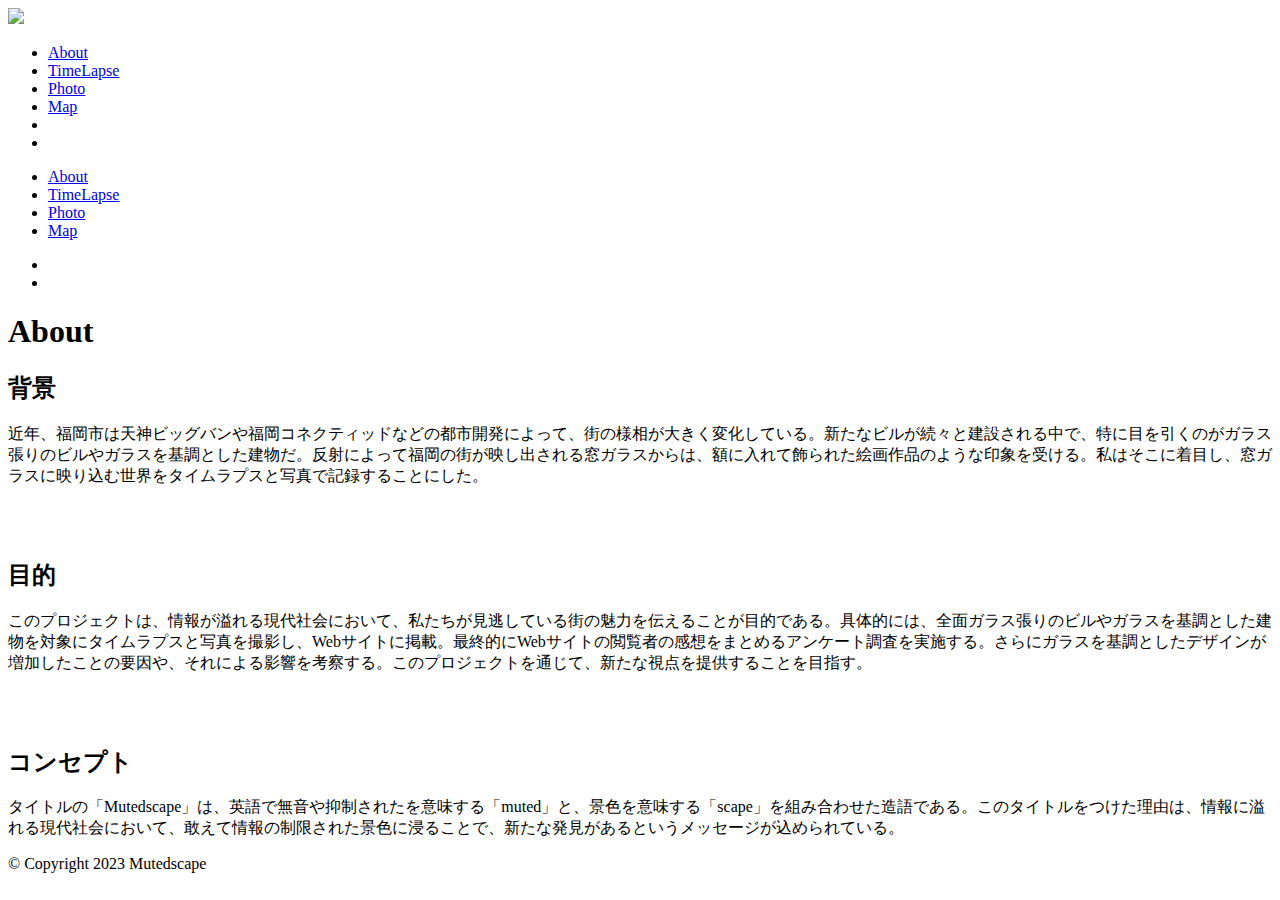
==== About/about.html @ 67d5ff3b "Add files via upload" ====
<!DOCTYPE html>
<html lang="ja">

  <head>
    <meta charset="UTF-8">
    <link rel="stylesheet" href="style.css">
    <script src="jquery-3.7.0.min.js"></script> <!—jQueryのファイルの読み込み—>
    <link rel="stylesheet" href="./css/all.min.css">
    <meta name="viewport" content="width=device-width">
    <title>Mutedscape</title>
  </head>
  
  <body>
    <header>
      
      <nav>
        <a href="../index.html" class="logo">
          <img src="images/logo.mutedscape.png">
        </a>
      </nav>
        
<!--▽▽ハンバーガーメニュー▽▽-->
        <div id="hamburger">
          <div class="icon">
              <span></span>
              <span></span>
              <span></span>
          </div>
        </div>
        <script>
          $('#hamburger').on('click', function(){
          $('.icon').toggleClass('close');
          $('.hamburger-list').slideToggle();
          });
        </script>
<!--△△ハンバーガーメニュー△△-->
        
<!--▽▽ハンバーガーメニューのリスト▽▽-->
        <nav class="hamburger-list">
          <ul>
            <li><a href="../About/about.html">About</a></li>
            <li><a href="../Time Lapse/timelapse.html">TimeLapse</a></li>
            <li><a href="../Photo/photo.html">Photo</a></li>
            <li><a href="../Map/map.html">Map</a></li>
            <li><a href="https://instagram.com/intent/tweet?text={ページタイトル}&url={URL}" target="_blank" rel="nofollow"><i class="fab fa-instagram"></i></a></li>
            <li><a href="http://b.hatena.ne.jp/add?mode=confirm&url={URL}&title={ページタイトル}" target="_blank" rel="nofollow"><i class="fab fa-youtube"></i></a></li>
          </ul>
        </nav> 
<!--△△ハンバーガーメニューのリスト△△-->

<!--▽▽ヘッダーリスト▽▽-->
        <nav class="main-menu">
          <ul>
            <li><a href="../About/about.html">About</a></li>
            <li><a href="../Time Lapse/timelapse.html">TimeLapse</a></li>
            <li><a href="../Photo/photo.html">Photo</a></li>
            <li><a href="../Map/map.html">Map</a></li>
          </ul>
        </nav>
        <ul class="fas_sns_icon">
          <li><a href="https://instagram.com/intent/tweet?text={ページタイトル}&url={URL}" target="_blank" rel="nofollow"><i class="fab fa-instagram"></i></a></li>
          <li><a href="http://b.hatena.ne.jp/add?mode=confirm&url={URL}&title={ページタイトル}" target="_blank" rel="nofollow"><i class="fab fa-youtube"></i></a></li>
        </ul>
<!--△△ヘッダーリスト△△-->

    </header>
      
    <main>
      <article>
        <div class="content-container">
          <h1>About</h1>
          <h2>背景</h2>
          <p>近年、福岡市は天神ビッグバンや福岡コネクティッドなどの都市開発によって、街の様相が大きく変化している。新たなビルが続々と建設される中で、特に目を引くのがガラス張りのビルやガラスを基調とした建物だ。反射によって福岡の街が映し出される窓ガラスからは、額に入れて飾られた絵画作品のような印象を受ける。私はそこに着目し、窓ガラスに映り込む世界をタイムラプスと写真で記録することにした。</p>
          <br></br>
          <h2>目的</h2>
          <p>このプロジェクトは、情報が溢れる現代社会において、私たちが見逃している街の魅力を伝えることが目的である。具体的には、全面ガラス張りのビルやガラスを基調とした建物を対象にタイムラプスと写真を撮影し、Webサイトに掲載。最終的にWebサイトの閲覧者の感想をまとめるアンケート調査を実施する。さらにガラスを基調としたデザインが増加したことの要因や、それによる影響を考察する。このプロジェクトを通じて、新たな視点を提供することを目指す。</p>
          <br></br>
          <h2>コンセプト</h2>
          <p>タイトルの「Mutedscape」は、英語で無音や抑制されたを意味する「muted」と、景色を意味する「scape」を組み合わせた造語である。このタイトルをつけた理由は、情報に溢れる現代社会において、敢えて情報の制限された景色に浸ることで、新たな発見があるというメッセージが込められている。</p>
        </div>
      </article>
    </main>

    <div class="wrapper">
      <footer>
        &copy; Copyright 2023 Mutedscape
      </footer>
    </div>

  </body>
</html>
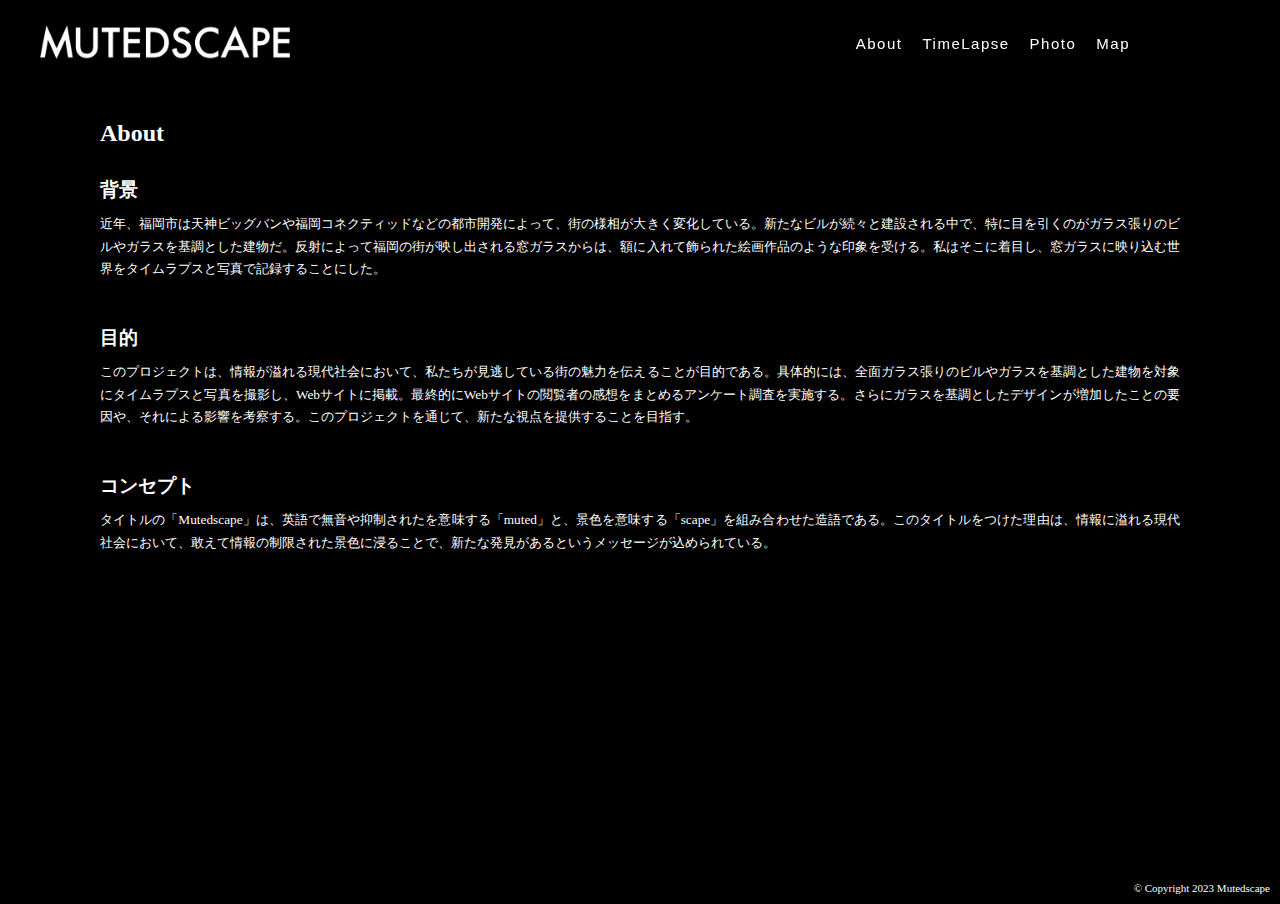
==== commit 2fad5356: "Add files via upload" ====
--- a/About/about.html
+++ b/About/about.html
@@ -15,7 +15,7 @@
       
       <nav>
         <a href="../index.html" class="logo">
-          <img src="images/logo.mutedscape.png">
+          <img src="images/logo.mutedscape2.png">
         </a>
       </nav>
         
@@ -43,7 +43,7 @@
             <li><a href="../Photo/photo.html">Photo</a></li>
             <li><a href="../Map/map.html">Map</a></li>
             <li><a href="https://instagram.com/intent/tweet?text={ページタイトル}&url={URL}" target="_blank" rel="nofollow"><i class="fab fa-instagram"></i></a></li>
-            <li><a href="http://b.hatena.ne.jp/add?mode=confirm&url={URL}&title={ページタイトル}" target="_blank" rel="nofollow"><i class="fab fa-youtube"></i></a></li>
+            <li><a href="https://www.youtube.com/entry/mode=confirm&title={ページタイトル}&url={URL}" target="_blank" rel="nofollow"><i class="fab fa-youtube"></i></a></li>
           </ul>
         </nav> 
 <!--△△ハンバーガーメニューのリスト△△-->
@@ -59,7 +59,7 @@
         </nav>
         <ul class="fas_sns_icon">
           <li><a href="https://instagram.com/intent/tweet?text={ページタイトル}&url={URL}" target="_blank" rel="nofollow"><i class="fab fa-instagram"></i></a></li>
-          <li><a href="http://b.hatena.ne.jp/add?mode=confirm&url={URL}&title={ページタイトル}" target="_blank" rel="nofollow"><i class="fab fa-youtube"></i></a></li>
+          <li><a href="https://www.youtube.com/entry/mode=confirm&title={ページタイトル}&url={URL}" target="_blank" rel="nofollow"><i class="fab fa-youtube"></i></a></li>
         </ul>
 <!--△△ヘッダーリスト△△-->
 
--- a/About/style.css
+++ b/About/style.css
@@ -0,0 +1,309 @@
+@charset "UTF-8";
+
+* {
+    margin: 0;
+    padding: 0 ;
+    list-style: none;
+    text-decoration: none;
+}
+
+#wrap {
+    width: 100%;
+    margin: 0 auto;
+}
+
+body{
+	margin: 0;
+    min-width:960px;
+	background:#000;
+	font-size:15px;
+	font-family:  "ヒラギノ角ゴ ProN W5", HiraKakuProN-W5, 游ゴシック, "Yu Gothic", メイリオ, Meiryo, Verdana, Helvetica, Arial, sans-serif;
+}
+
+header {
+  height: 90px;
+  width: 100%;
+  padding: 0;
+  position: fixed;
+  top: 0;
+  display: flex;
+  background: linear-gradient(rgba(0,0,0,1),rgba(0,0,0,1));
+}
+
+nav{
+	position:relative;
+    display:flex;
+    justify-content:right;
+	align-items:center;
+    height:80px;
+    width:100%;
+    margin:0;
+}
+
+.logo{
+	display: block;
+	width: 250px;
+	position: fixed;
+	top: 25px;
+	left: 40px;
+}
+
+.logo img{
+    width:100%;
+    height:auto;
+}
+
+.main-menu {
+	position: fixed;
+	top: 5px;
+    right: 140px;
+    width: auto;
+}
+
+.main-menu ul li {
+	text-align: center;
+	float: left;
+	height: 20px; /*メニューの高さ*/
+}
+
+.main-menu ul li a {
+	height:60px;
+    margin-left:0px;
+    color:#FFF;
+    text-decoration:none;
+    letter-spacing:.1em;
+	padding: 10px 10px;
+    font-size: 15px;
+}
+
+.main-menu ul li a:hover {
+    background: #222;
+}
+
+.fas_sns_icon{
+	margin: 35px 50px;
+	padding: 0; 
+	display: -webkit-flex;
+    display: -moz-flex;
+    display: flex;
+}
+.fas_sns_icon li{
+	list-style: none;
+	margin: 0 30px 0 0;
+}
+.fas_sns_icon li:last-child{
+	margin: 0 0 0 0;
+}
+.fas_sns_icon li a{
+	text-decoration: none;
+	display: inline-block;
+}
+.fas_sns_icon li a i{
+	display: inline-block;
+	width: 20px;
+	height: 20px;	
+	color: #FFF;
+	font-size: 30px;
+	display: -webkit-flex;
+    display: -moz-flex;
+    display: flex;
+	justify-content: center;
+	align-items: center;	
+}
+
+.hamburger-list {
+    display: none;	/*ハンバーガーメニューのリスト（スマホ用）を非表示*/
+}
+
+article{
+    margin: 120px 100px 80px;
+}
+
+h1 {
+    color: #FFF;
+    font-family: "ヒラギノ角ゴ ProN W5";
+    font-size: 18pt;
+    text-align: justify;
+    margin-bottom: 30px;
+}
+
+h2 {
+    color: #FFF;
+    font-family: "ヒラギノ角ゴ ProN W5";
+    font-size: 14pt;
+    text-align: justify;
+    margin-bottom: 10px;
+}
+
+p {
+    color: #FFF;
+    font-family: "ヒラギノ角ゴ ProN W5";
+    font-size: 10pt;
+    line-height: 1.7;
+    text-align: justify;
+    margin-bottom: 10px;
+}
+
+/**********************************　
+以下、ハンバーガーメニューの設定　
+************************************/
+
+@media (max-width: 960px) {
+
+    body{
+        margin: 0;
+        min-width:800px;
+        background:#000;
+        font-size:12px;
+        font-family:  "ヒラギノ角ゴ ProN W5", HiraKakuProN-W5, 游ゴシック, "Yu Gothic", メイリオ, Meiryo, Verdana, Helvetica, Arial, sans-serif;
+    }
+    
+    .main-menu {
+        display: none;
+        }
+    
+    .fas_sns_icon{
+        display: none;
+    }
+    
+    .logo{
+        display: block;
+        width: 250px;
+        position: fixed;
+        top: 25px;
+        left: 30px;
+    }
+    
+    .logo img{
+        width:90%;
+        height:auto;
+    }
+        
+    #hamburger {
+        background-color: transparent;  /*透明の背景*/
+        position: absolute;             /*ハンバーガーの横線の位置を決めるための基準*/
+        cursor: pointer;                /*リンクを示すカーソルを表示（指差しマーク）*/
+        top: 10px;
+        right: 10px;
+        height: 40px;
+        width: 40px;                    /*高さと同じ幅*/
+        }
+    
+    .icon span {
+        position: absolute;       /*親要素である#hamburgerを基準に位置を指定*/
+        top: 20px;
+        right: 10px;               /*#hamburger内の左がら15pxに横線を配置（幅が60pxなので右からも15px）*/
+        width: 30px;              /*横線の幅*/
+        height: 3px;              /*横線の高さ*/
+        background-color: white;  /*横線を白色*/
+        transition: ease 0.5s;   /*変化の時間（easeは初期値）*/
+    }
+    
+    .icon span:nth-of-type(1) {
+        top: 16px;
+    }
+    .icon span:nth-of-type(2) {
+        top: 28px;
+    }
+        
+    .icon span:nth-of-type(3) {
+        top: 40px;
+    }
+    
+    .close span:nth-of-type(1) {
+        transform: rotate(45deg); /*反時計回りに45度回転*/
+        top: 28px;
+    }
+        
+    .close span:nth-of-type(2) {
+        opacity: 0;
+    }
+    
+    .close span:nth-of-type(3) {
+        transform: rotate(-45deg); /*時計回りに45度回転*/
+        top: 28px;
+    }
+    
+    .hamburger-list {
+        font-size:20px;
+        top: 80px;  /*headerの余白分*/
+        left: 0px;  /*headerの余白分　ヘッダーには左右に15px余白があるので、headerの子要素となる.hamburger-listは15px分内側に設置されます。その余白を埋めるために左に寄せる。*/
+        position: absolute; /*絶対配置　top　leftからの位置を絶対配置する*/
+        z-index: 10;
+        height: 100vh;
+        width: 100%;
+        background-color: rgba(0, 0, 0);
+    }
+    
+    .hamburger-list ul li {
+        text-align: center;
+        height: 50px; /*メニューの高さ*/
+    }
+    
+    nav.hamburger-list{
+        justify-content: center;
+    }
+    
+    .hamburger-list ul li a {
+        height:0px;
+        margin-left:0px;
+        color:#FFF;
+        text-decoration:none;
+        letter-spacing:.1em;
+        padding: 5px 10px;
+    }
+    
+    .hamburger-list ul li a:hover {
+            background: #222;
+            height: 10rem;
+            text-align: center;
+    }
+
+ul {
+		flex-direction: column;
+		text-align: center;
+}
+
+article{
+    margin: 120px 20px 80px;
+}
+
+.content-container{
+    width: 100%;
+    max-width: 700px;
+    margin: 0 auto 70px;
+}
+}
+
+@media (max-width: 650px) {    
+    
+body{
+    min-width:500px;
+}
+
+article{
+    margin: 120px 20px 80px;
+}
+
+.content-container{
+    width: 100%;
+    max-width: 400px;
+    margin: 0 auto 70px;
+}
+
+}
+
+.wrapper{
+    min-height:30vh;
+    position: relative;
+}
+
+footer {
+    color: #FFF;
+    padding: 10px;
+    font-family: "ヒラギノ角ゴ ProN W2";
+    font-size: 11px;
+    position: absolute;
+    right: 0;
+    bottom: 0;
+}